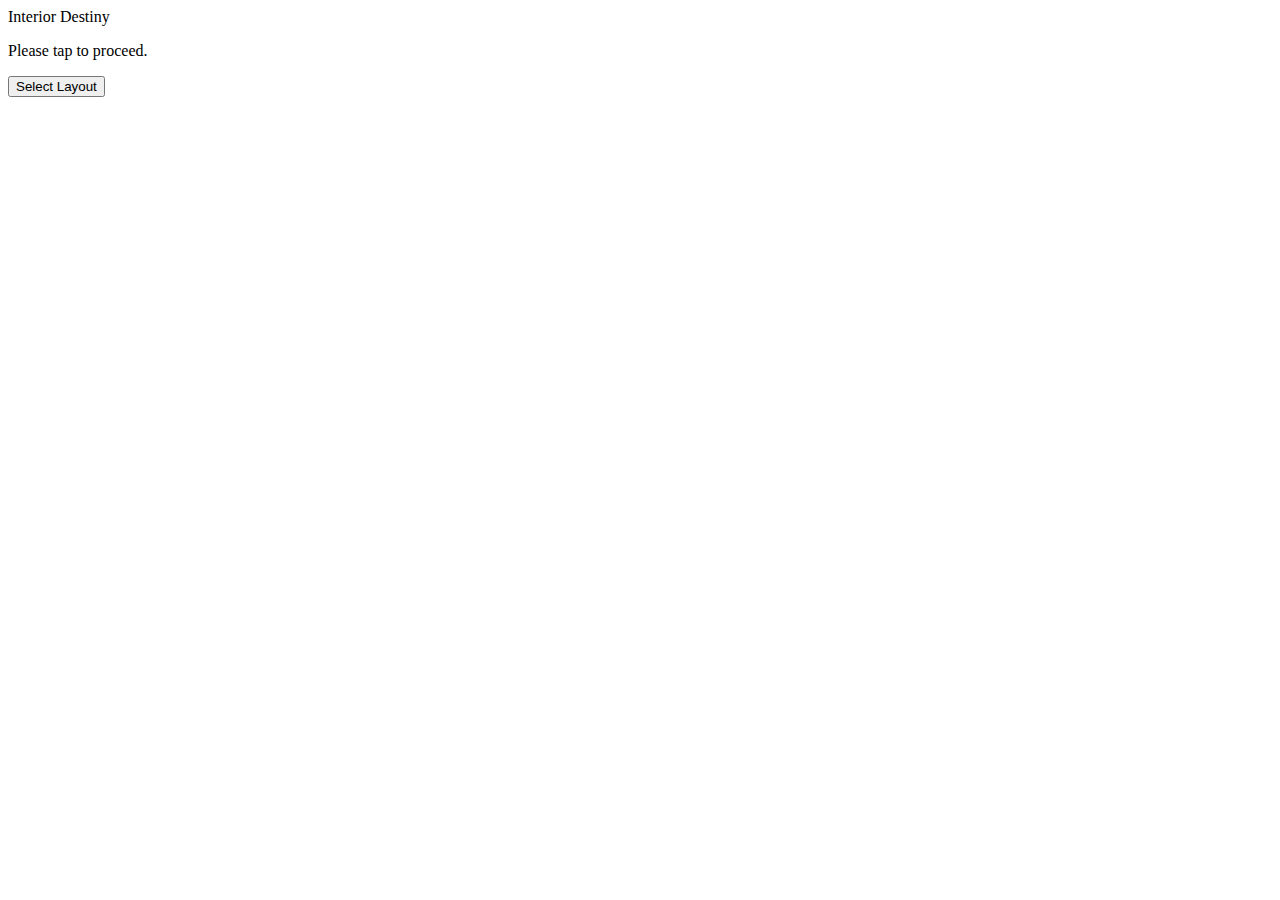
==== index.html @ cc7a9661 "たいとる！" ====
<!-- index.html -->
<!DOCTYPE html>
<html>
<head>
    <title>Interior Destiny!</title>
    <link rel="stylesheet" type="text/css" href="style.css">
</head>
<body>
    <div class="title">Interior Destiny</div>
    <p>Please tap to proceed.</p>
    <button onclick="selectLayout()">Select Layout</button>
</body>
<script>
    function selectLayout() {
        // Implement layout selection logic
    }
    // Implement other JavaScript functions for the app's functionality
</script>
</html>
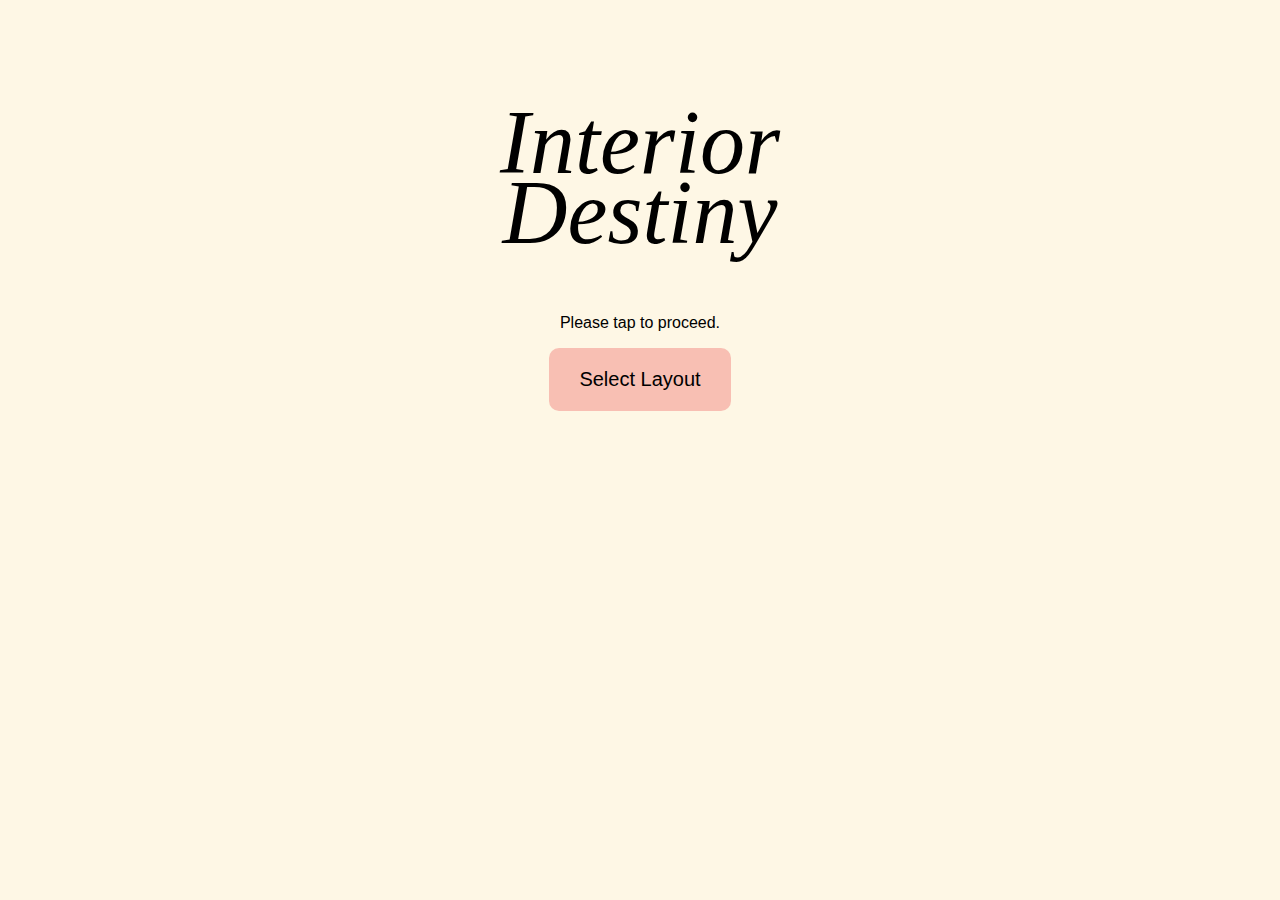
==== commit 8eddba01: "なんか色々かえた" ====
--- a/index.html
+++ b/index.html
@@ -1,3 +1,4 @@
+<!-- これは今は使ってないやつ。削除してもいい -->
 <!-- index.html -->
 <!DOCTYPE html>
 <html>
--- a/style.css
+++ b/style.css
@@ -0,0 +1,57 @@
+/* style.css */
+body {
+    font-family: Arial, sans-serif;
+    text-align: center;
+    background: rgba(253, 237, 195, 0.44);
+
+}
+
+h1 {
+    color: #ff6600;
+}
+
+button {
+    background-color: #f8bfb3;
+    color: black;
+    border-radius: 10px;
+    padding: 20px 30px;
+    border: none;
+    cursor: pointer;
+    font-size: 20px;
+}
+
+/*タイトル画面 title.htmlのcssはここで行う*/
+.title {
+    display: flex;
+    padding: 100px 360px 50px 360px;
+    justify-content: center;
+    align-items: center;
+    width: 1900x;
+    height: 100x;
+    flex-shrink: 0;
+    color: #000;
+    text-align: center;
+    font-family: Inter;
+    font-size: 90px;
+    font-style: italic;
+    font-weight: 500;
+    line-height: 70px;
+    /* 54.688% */
+}
+
+/*間取り選択画面 select_layout.htmlのcssはここで行う*/
+.madori {
+    display: flex;
+    width: 1900px;
+    height: 100px;
+    flex-shrink: 0;
+    color: #000;
+    font-family: Inter;
+    font-size: 60px;
+    font-style: normal;
+    font-weight: 400;
+    line-height: normal;
+    text-align: center;
+    justify-content: center;
+    align-items: center;
+}